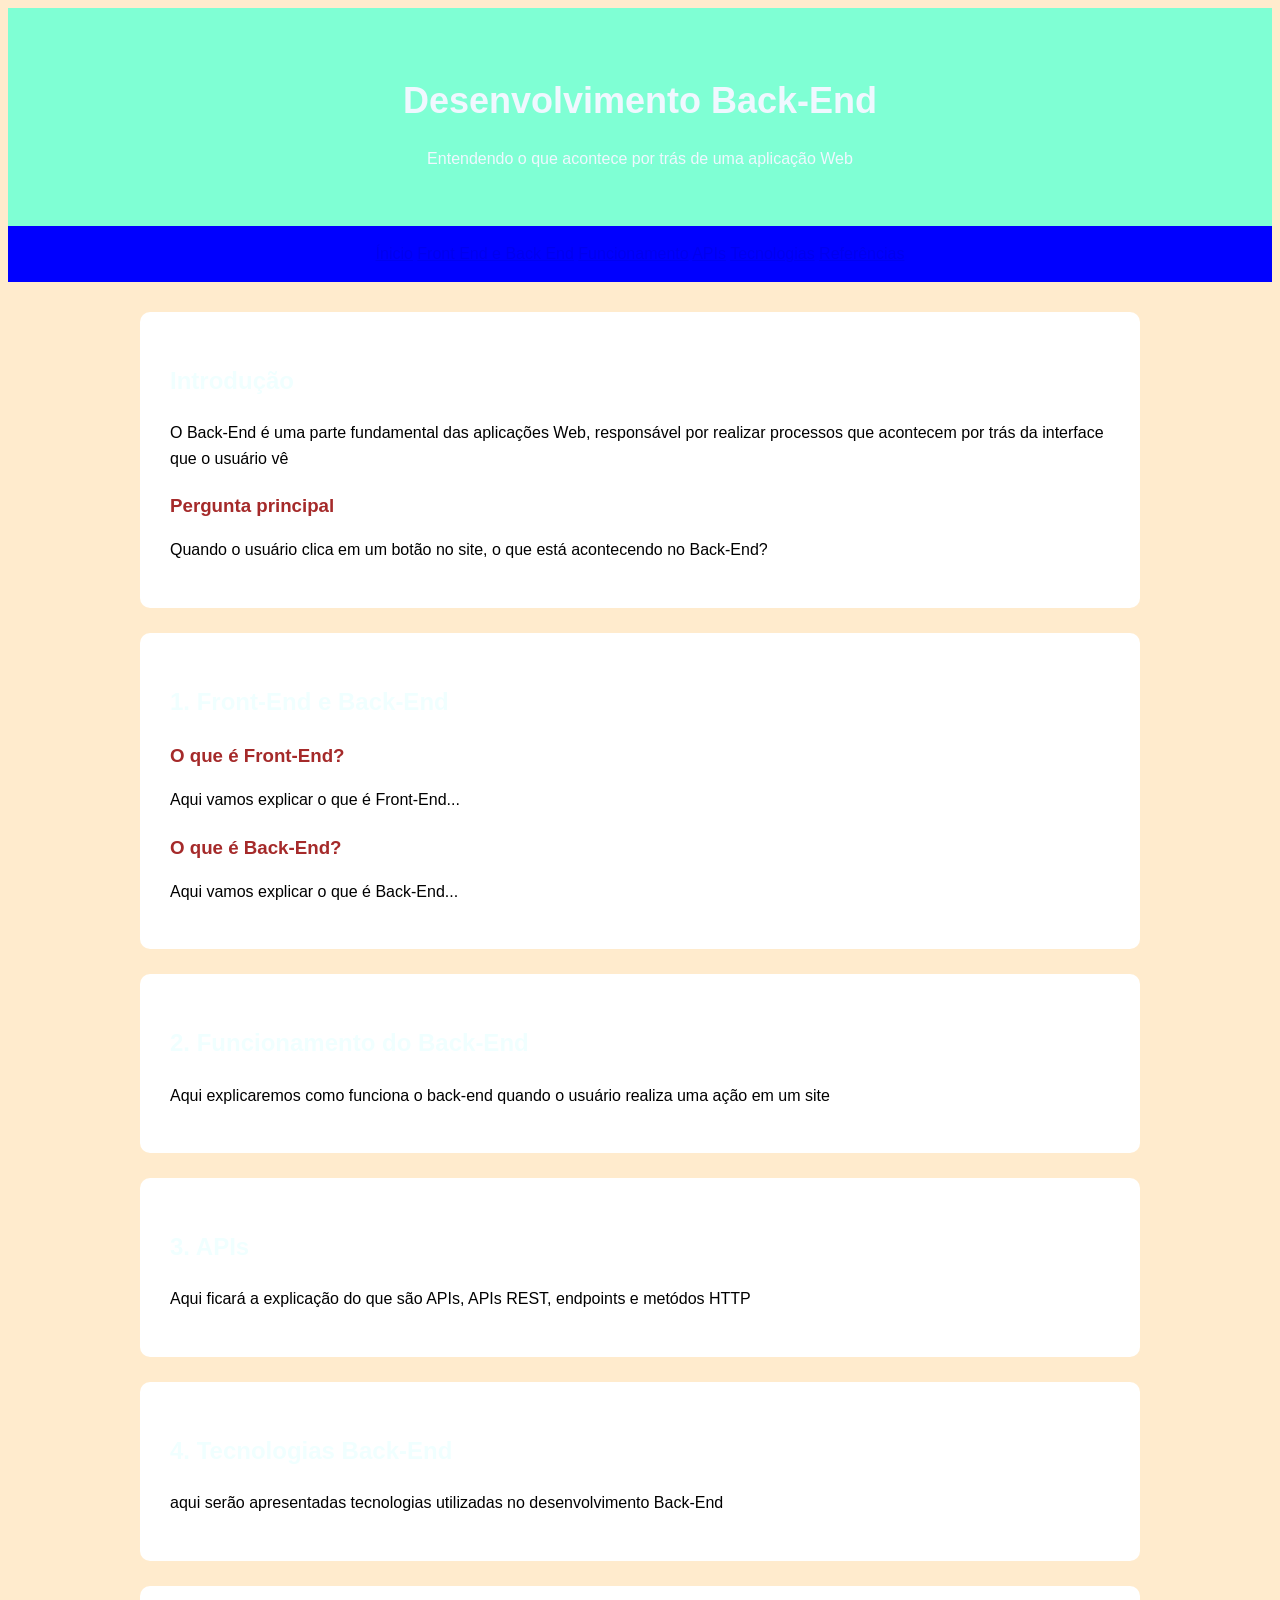
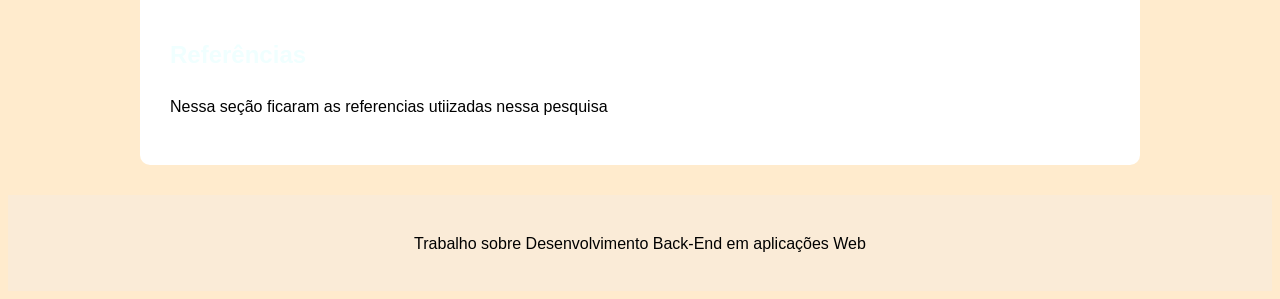
==== index.html @ 8d9789d3 "Atualização do site" ====
<!DOCTYPE html>
<html lang="pt-br">
<head>
    <meta charset="UTF-8">
    <meta name="viewport" content="width=device-width, initial-scale=1.0">
    <title>Pesquisa</title>
    <link rel="stylesheet" href="./css/style.css">
</head>
<body>
    <header>
        <h1>Desenvolvimento Back-End</h1>
        <p>Entendendo o que acontece por trás de uma aplicação Web</p>
    </header>

    <nav>
        <a href="#inicio">Ínicio</a>
        <a href="#frontend-backend">Front End e Back End</a>
        <a href="#funcionamento">Funcionamento</a>
        <a href="#apis">APIs</a>
        <a href="#tecnologias">Tecnologias</a>
        <a href="#referencias">Referências</a>
    </nav>

    <main>
        <section id="inicio">
            <h2>Introdução</h2>
            <p>O Back-End é uma parte fundamental das aplicações Web, responsável por realizar processos que acontecem por trás da interface que o usuário vê</p>

            <h3>Pergunta principal</h3>
            <p>Quando o usuário clica em um botão no site, o que está acontecendo no Back-End?</p>
        </section>

        <section id="frontend-backend">
            <h2>1. Front-End e Back-End</h2>
            <article>
                <h3>O que é Front-End?</h3>
                <p>Aqui vamos explicar o que é Front-End...</p>
            </article>

            <article>
                <h3>O que é Back-End?</h3>
                <p>Aqui vamos explicar o que é Back-End...</p>
            </article>
        </section>

        <section id="funcionamento">
            <h2>2. Funcionamento do Back-End</h2>
            <p>Aqui explicaremos como funciona o back-end quando o usuário realiza uma ação em um site</p>
        </section>

        <section id="apis">
            <h2>3. APIs</h2>
            <p>Aqui ficará a explicação do que são APIs, APIs REST, endpoints e metódos HTTP</p>
        </section>

        <section id="tecnologias">
            <h2>4. Tecnologias Back-End</h2>
            <p>aqui serão apresentadas tecnologias utilizadas no desenvolvimento Back-End</p>
        </section>

        <section id="referencias">
            <h2>Referências</h2>
            <p>Nessa seção ficaram as referencias utiizadas nessa pesquisa</p>
        </section>
    </main>

    <footer>
        <p>Trabalho sobre Desenvolvimento Back-End em aplicações Web</p>
    </footer>
</body>
</html>
---- css/style.css ----
body{
    font-family: Arial, sans-serif;
    background-color: blanchedalmond;
    color:black;
    line-height: 1.6;
}

header{
    background-color: aquamarine;
    color:aliceblue;
    text-align: center;
    padding: 40px 20px;
}

header h1{
    font-size: 36px;
    margin-bottom: 10px;
}

nav{
    background-color: blue;
    padding: 15px;
    text-align: center;
}

nav a:hover {
    color:blueviolet;
}

main{
    max-width: 1000px;
    margin: 30px auto;
    padding: 0 20px;
}

section {
    background-color: white;
    padding: 30px;
    margin-bottom: 25px;
    border-radius: 10px;
}

h2 {
    color:azure;
    margin-bottom: 20px;
}

h3 {
    margin-top: 20px;
    margin-bottom: 10px;
    color: brown;
}

p {
    margin-bottom: 15px;
}

footer {
    background-color: antiquewhite;
    color:black;
    text-align: center;
    padding: 20px;
}
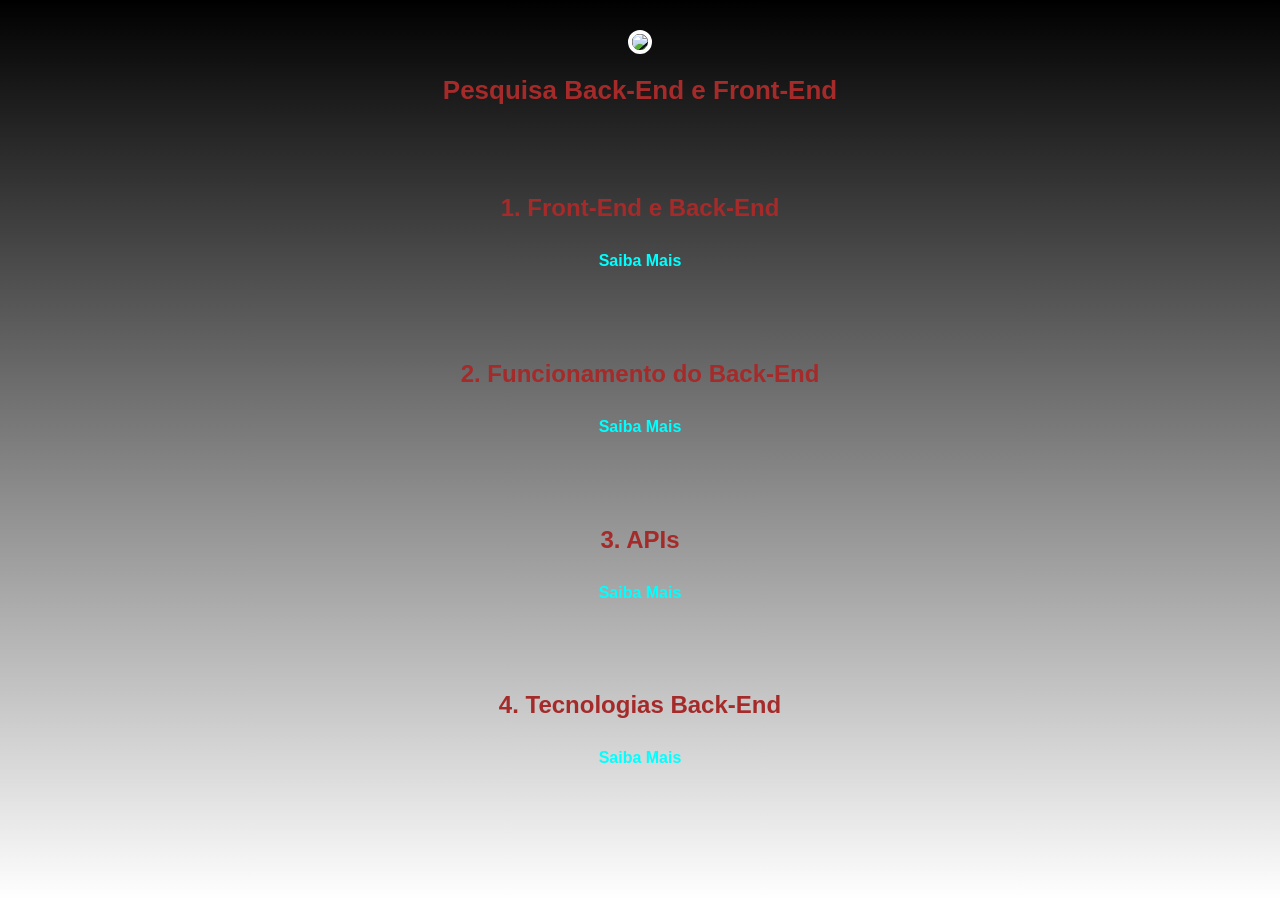
==== commit a5a0961a: "atualiza pastas" ====
--- a/index.html
+++ b/index.html
@@ -8,64 +8,30 @@
 </head>
 <body>
     <header>
-        <h1>Desenvolvimento Back-End</h1>
-        <p>Entendendo o que acontece por trás de uma aplicação Web</p>
+        <img src="#">
+        <h1>Pesquisa Back-End e Front-End</h1>
     </header>
 
-    <nav>
-        <a href="#inicio">Ínicio</a>
-        <a href="#frontend-backend">Front End e Back End</a>
-        <a href="#funcionamento">Funcionamento</a>
-        <a href="#apis">APIs</a>
-        <a href="#tecnologias">Tecnologias</a>
-        <a href="#referencias">Referências</a>
-    </nav>
-
     <main>
-        <section id="inicio">
-            <h2>Introdução</h2>
-            <p>O Back-End é uma parte fundamental das aplicações Web, responsável por realizar processos que acontecem por trás da interface que o usuário vê</p>
-
-            <h3>Pergunta principal</h3>
-            <p>Quando o usuário clica em um botão no site, o que está acontecendo no Back-End?</p>
+        <section class="card">
+            <h2>1. Front-End e Back-End</h2>
+            <a href="#">Saiba Mais</a>
         </section>
 
-        <section id="frontend-backend">
-            <h2>1. Front-End e Back-End</h2>
-            <article>
-                <h3>O que é Front-End?</h3>
-                <p>Aqui vamos explicar o que é Front-End...</p>
-            </article>
-
-            <article>
-                <h3>O que é Back-End?</h3>
-                <p>Aqui vamos explicar o que é Back-End...</p>
-            </article>
+        <section class="card">
+            <h2>2. Funcionamento do Back-End</h2>
+            <a href="#">Saiba Mais</a>
         </section>
 
-        <section id="funcionamento">
-            <h2>2. Funcionamento do Back-End</h2>
-            <p>Aqui explicaremos como funciona o back-end quando o usuário realiza uma ação em um site</p>
+        <section class="card">
+            <h2>3. APIs</h2>
+            <a href="#">Saiba Mais</a>
         </section>
 
-        <section id="apis">
-            <h2>3. APIs</h2>
-            <p>Aqui ficará a explicação do que são APIs, APIs REST, endpoints e metódos HTTP</p>
-        </section>
-
-        <section id="tecnologias">
+        <section class="card">
             <h2>4. Tecnologias Back-End</h2>
-            <p>aqui serão apresentadas tecnologias utilizadas no desenvolvimento Back-End</p>
-        </section>
-
-        <section id="referencias">
-            <h2>Referências</h2>
-            <p>Nessa seção ficaram as referencias utiizadas nessa pesquisa</p>
+            <a href="#">Saiba Mais</a>
         </section>
     </main>
-
-    <footer>
-        <p>Trabalho sobre Desenvolvimento Back-End em aplicações Web</p>
-    </footer>
 </body>
 </html>
--- a/css/style.css
+++ b/css/style.css
@@ -1,63 +1,69 @@
-body{
-    font-family: Arial, sans-serif;
-    background-color: blanchedalmond;
-    color:black;
-    line-height: 1.6;
+body {
+    margin: 0;
+    font-family: Arial, Helvetica, sans-serif;
+    background: linear-gradient(black, white);
+    color:brown;
+    min-height: 100vh;
+    display: flex;
+    flex-direction: column;
+    align-items: center;
 }
 
-header{
-    background-color: aquamarine;
-    color:aliceblue;
+header {
     text-align: center;
-    padding: 40px 20px;
+    padding: 30px;
 }
 
-header h1{
-    font-size: 36px;
+header img {
+    border-radius: 50%;
+    width: 150px;
+    border: 4px solid #fff;
+}
+
+header h1 {
+    margin: 15 px 0 5px;
+    font-size: 26px;
+}
+
+header p {
+    margin: 2px;
+    font-size: 16px;
+}
+
+main {
+    display: flex;
+    flex-direction:column;
+    gap: 20px;
+}
+
+.card {
+    background: rgba(red, green, blue, alpha);
+    border-radius: 12px;
+    padding: 20px;
+    text-align: center;
+    transition: transform 0.2s ease;
+}
+
+.card:hover {
+    transform: scale(1.05);
+}
+
+.card h2 {
     margin-bottom: 10px;
 }
 
-nav{
-    background-color: blue;
-    padding: 15px;
-    text-align: center;
-}
-
-nav a:hover {
-    color:blueviolet;
-}
-
-main{
-    max-width: 1000px;
-    margin: 30px auto;
-    padding: 0 20px;
-}
-
-section {
-    background-color: white;
-    padding: 30px;
-    margin-bottom: 25px;
-    border-radius: 10px;
-}
-
-h2 {
-    color:azure;
-    margin-bottom: 20px;
-}
-
-h3 {
-    margin-top: 20px;
-    margin-bottom: 10px;
-    color: brown;
-}
-
-p {
-    margin-bottom: 15px;
+.card a {
+    display: inline-block;
+    margin-top: 10px;
+    padding: 10px 20px;
+    background: rgb(red, green, blue);
+    color:aqua;
+    text-decoration: none;
+    border-radius: 8px;
+    font-weight: bold;
 }
 
 footer {
-    background-color: antiquewhite;
-    color:black;
-    text-align: center;
-    padding: 20px;
+    margin: 20px 0;
+    font-size: 14px;
 }
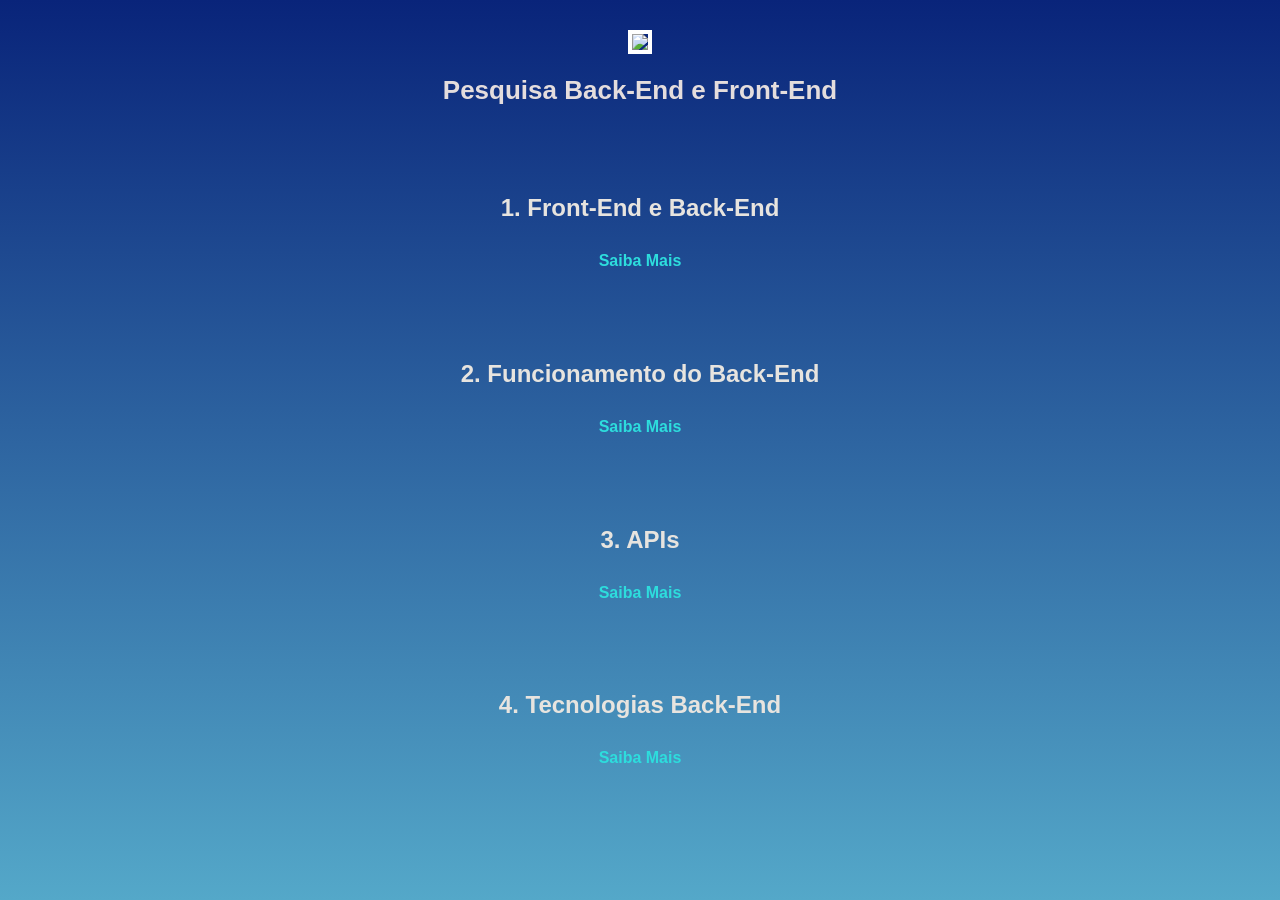
==== commit 87314743: "Pesquisa - BackEnd" ====
--- a/index.html
+++ b/index.html
@@ -8,29 +8,29 @@
 </head>
 <body>
     <header>
-        <img src="#">
+        <img src="https://x-apps.com.br/static/14093e198efe7565fb8d3a5bed40244d/c3e1a/c4c6b99a9fab4a01bd54f8bcff8a0b80.jpg">
         <h1>Pesquisa Back-End e Front-End</h1>
     </header>
 
     <main>
         <section class="card">
             <h2>1. Front-End e Back-End</h2>
-            <a href="#">Saiba Mais</a>
+            <a href="./frontend-backend.html">Saiba Mais</a>
         </section>
 
         <section class="card">
             <h2>2. Funcionamento do Back-End</h2>
-            <a href="#">Saiba Mais</a>
+            <a href="./funcionamento.html">Saiba Mais</a>
         </section>
 
         <section class="card">
             <h2>3. APIs</h2>
-            <a href="#">Saiba Mais</a>
+            <a href="./APIs.html">Saiba Mais</a>
         </section>
 
         <section class="card">
             <h2>4. Tecnologias Back-End</h2>
-            <a href="#">Saiba Mais</a>
+            <a href="./tecnologias.html">Saiba Mais</a>
         </section>
     </main>
 </body>
--- a/css/style.css
+++ b/css/style.css
@@ -1,8 +1,8 @@
 body {
     margin: 0;
     font-family: Arial, Helvetica, sans-serif;
-    background: linear-gradient(black, white);
-    color:brown;
+    background: linear-gradient(rgb(9, 36, 122), rgb(84, 168, 201));
+    color:rgb(228, 221, 221);
     min-height: 100vh;
     display: flex;
     flex-direction: column;
@@ -15,8 +15,7 @@
 }
 
 header img {
-    border-radius: 50%;
-    width: 150px;
+    width: 200px;
     border: 4px solid #fff;
 }
 
@@ -37,7 +36,7 @@
 }
 
 .card {
-    background: rgba(red, green, blue, alpha);
+    background: rgba(rgb(226, 220, 220), rgb(240, 243, 240), rgb(239, 239, 243), alpha);
     border-radius: 12px;
     padding: 20px;
     text-align: center;
@@ -56,8 +55,8 @@
     display: inline-block;
     margin-top: 10px;
     padding: 10px 20px;
-    background: rgb(red, green, blue);
-    color:aqua;
+    background: rgb(rgb(224, 218, 218), rgb(227, 233, 227), rgb(232, 232, 236));
+    color:rgb(45, 221, 221);
     text-decoration: none;
     border-radius: 8px;
     font-weight: bold;
@@ -66,4 +65,8 @@
 footer {
     margin: 20px 0;
     font-size: 14px;
+}
+
+h2 {
+    color: rgb(231, 228, 223);
 }
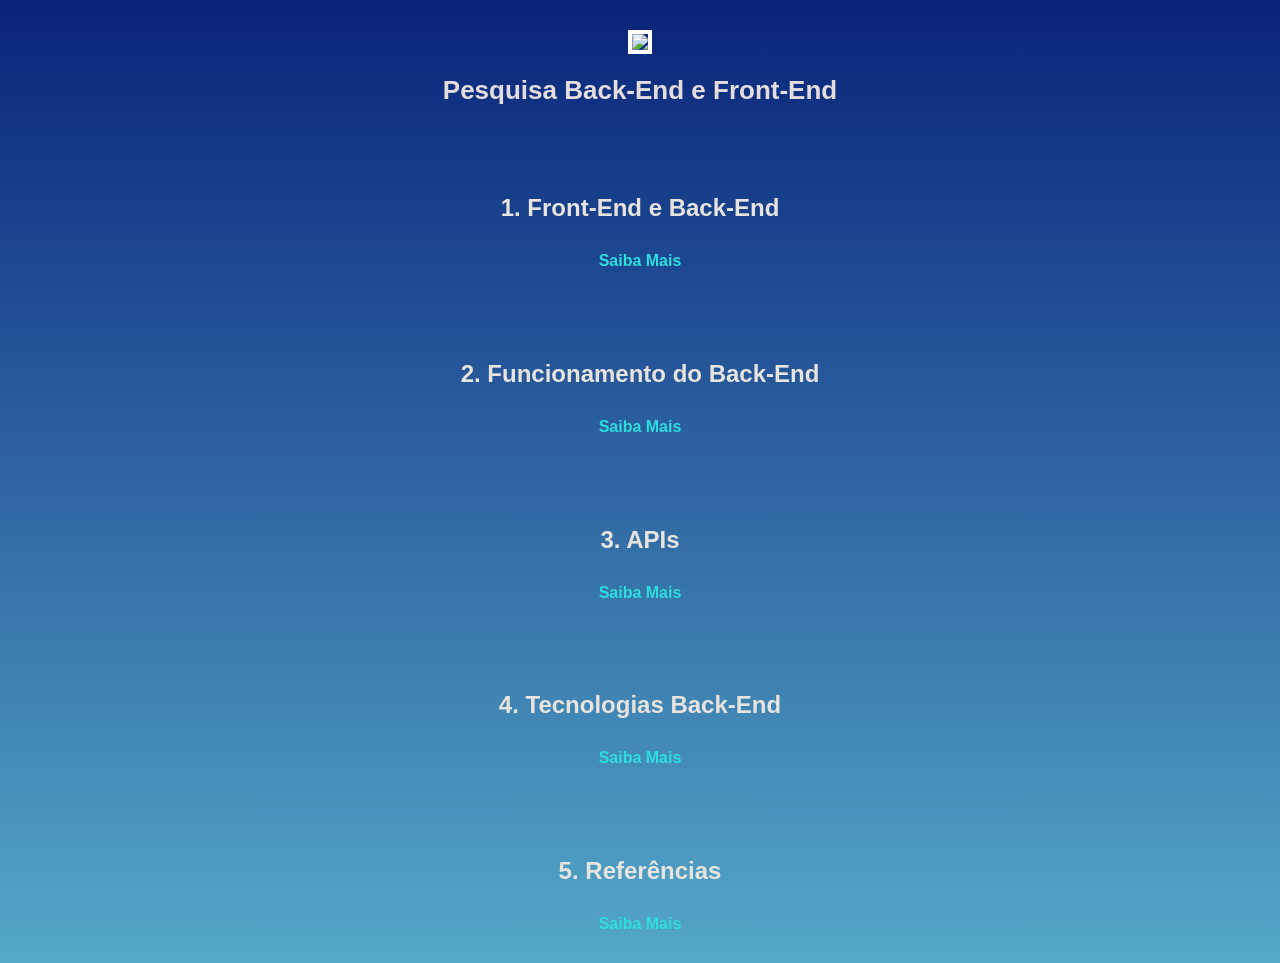
==== commit 87ab2853: "Pesquisa Back-End" ====
--- a/index.html
+++ b/index.html
@@ -32,6 +32,11 @@
             <h2>4. Tecnologias Back-End</h2>
             <a href="./tecnologias.html">Saiba Mais</a>
         </section>
+
+        <section class="card">
+            <h2>5. Referências</h2>
+            <a href="./referencias.html">Saiba Mais</a>
+        </section>
     </main>
 </body>
 </html>
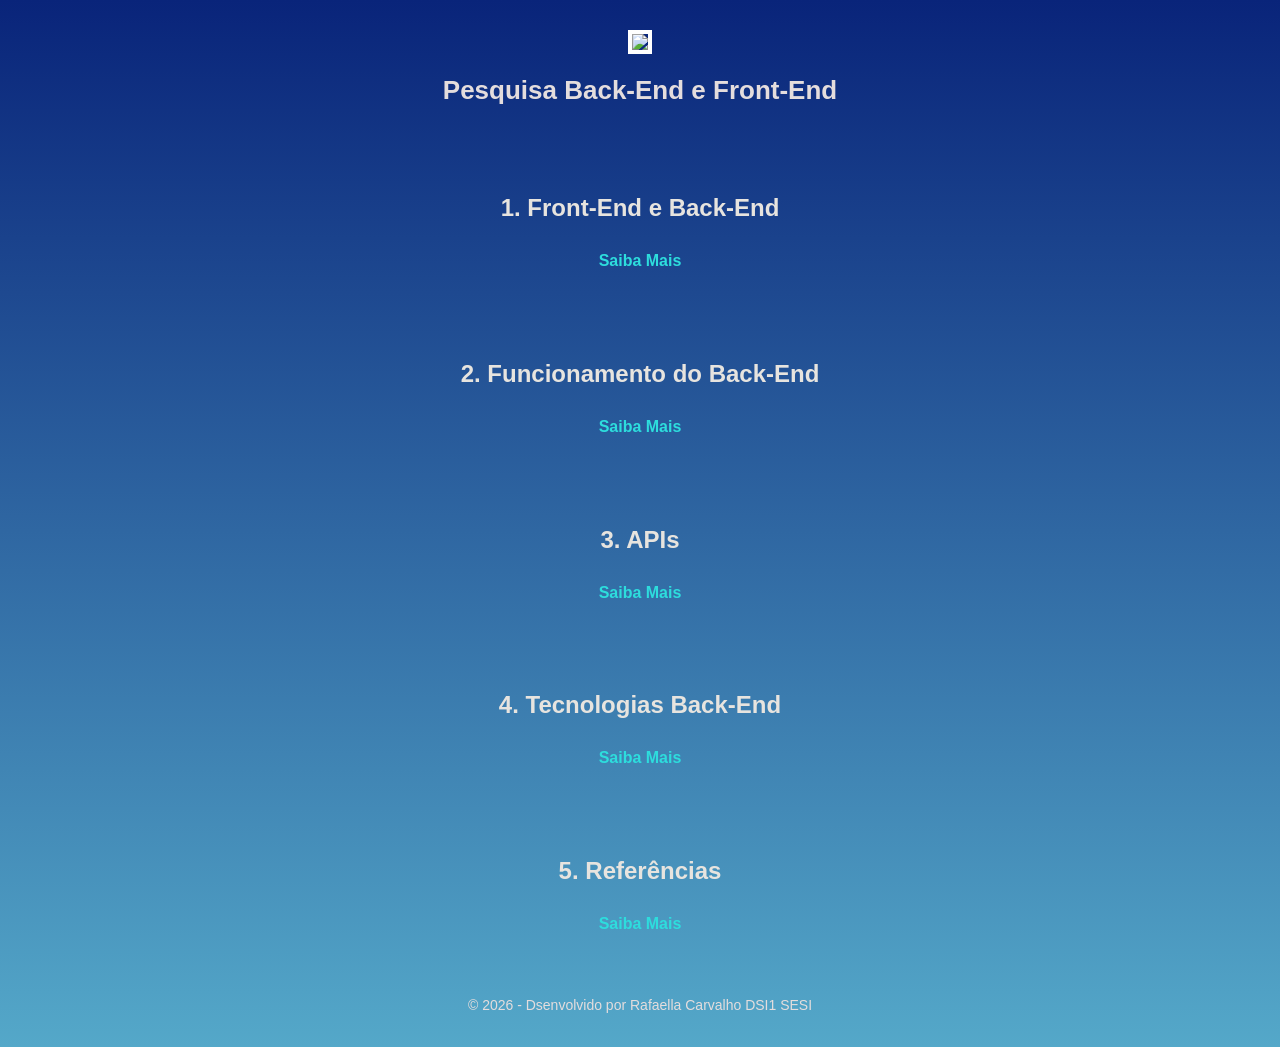
==== commit 75ac6552: "pesquisa back-end" ====
--- a/index.html
+++ b/index.html
@@ -38,5 +38,10 @@
             <a href="./referencias.html">Saiba Mais</a>
         </section>
     </main>
+
+    <footer>
+        <p>&copy 2026 - Dsenvolvido por Rafaella Carvalho
+            DSI1 SESI </p>
+    </footer>
 </body>
 </html>
